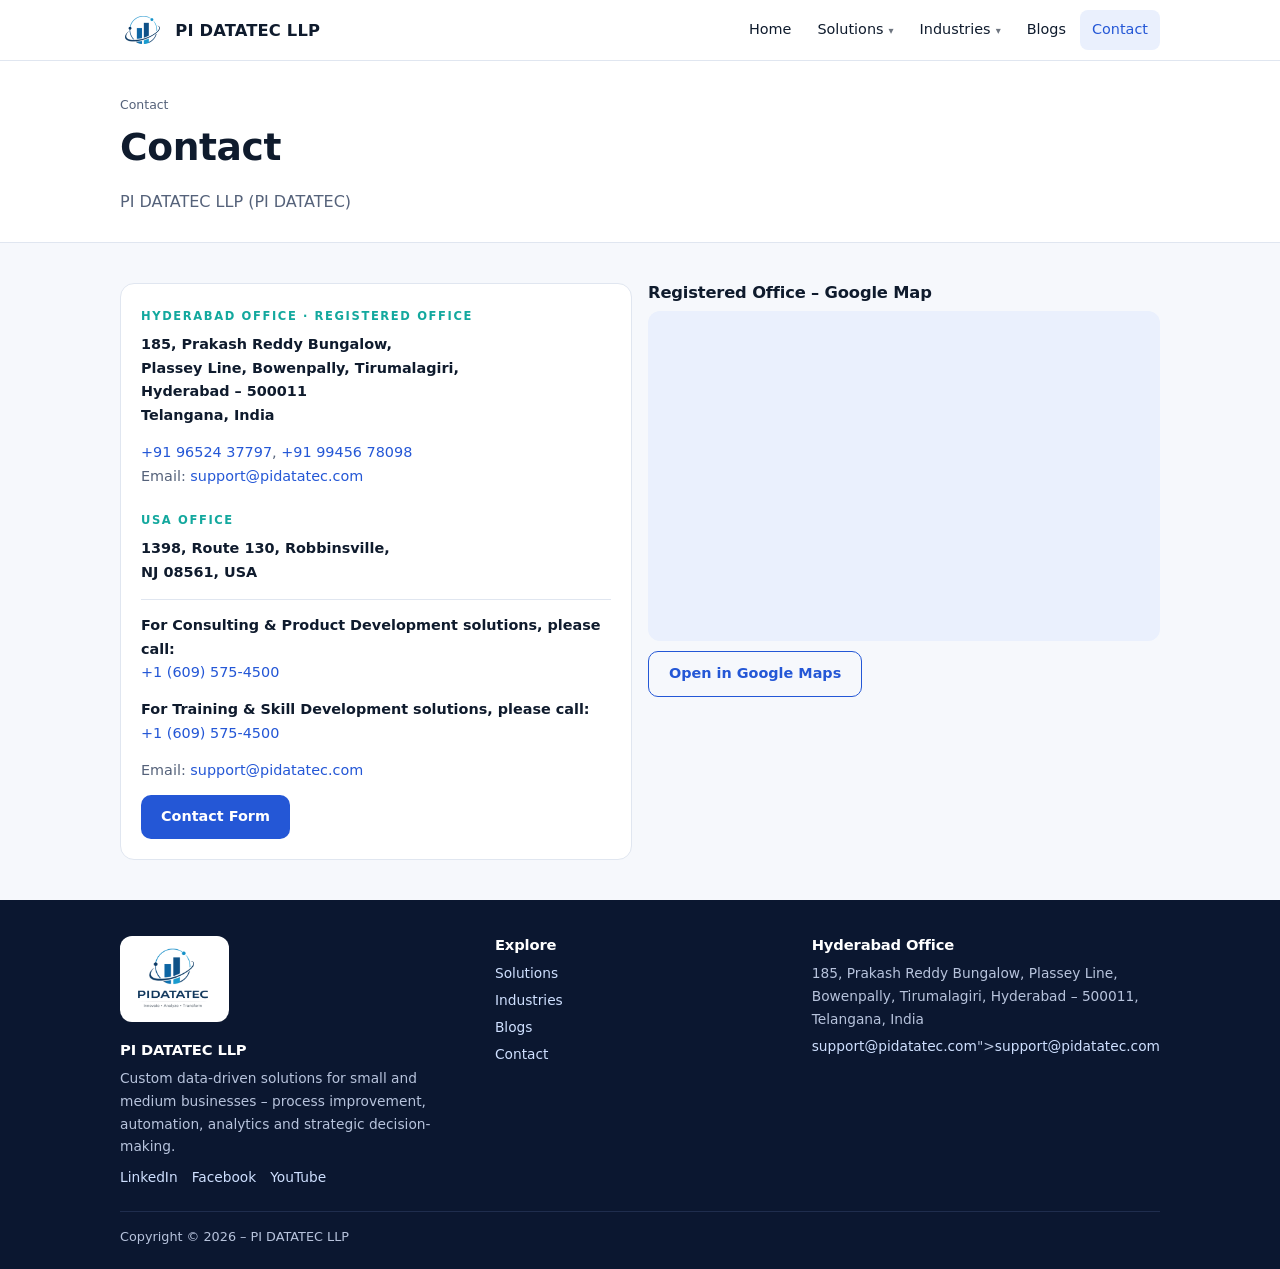
==== contact.html @ b5509ce9 "Multi-page structure with external CSS, JS" ====
<!DOCTYPE html>
<html lang="en">
<head>
    <meta charset="UTF-8">
    <meta name="viewport" content="width=device-width, initial-scale=1.0">
    <title>Contact | PI DATATEC</title>
    <link rel="stylesheet" href="css/style.css">
</head>
<body>

    <header><div class="wrap bar">
<a class="logo" href="#home" aria-label="PI DATATEC LLP – Home"><img src="[data-uri]" alt="" width="38" height="30">PI DATATEC LLP</a>
<button id="mb" aria-label="Menu" aria-expanded="false">☰ Menu</button>
<nav id="nav" aria-label="Main"><ul>
<li><a href="index.html">Home</a></li>
<li class="has"><a href="services.html#solutions">Solutions</a><ul>
 <li><a href="#consulting">Consulting</a></li>
 <li class="has"><a href="services.html">Products</a><ul>
  <li class="has"><a href="services.html">Healthcare</a><ul><li><a href="#hsim-2d">HSIM-2D</a></li></ul></li>
 </ul></li>
</ul></li>
<li class="has"><a href="industries.html#industries">Industries</a><ul>
 <li><a href="industries.html">Healthcare &amp; Lifesciences</a></li>
 <li><a href="industries.html">Manufacturing</a></li>
 <li><a href="industries.html">Food &amp; Beverage</a></li>
 <li><a href="industries.html">Real Estate</a></li>
 <li class="has"><a href="industries.html">Cross Industry Expertise</a><ul><li><a href="industries.html">Supply Chain (All Domains)</a></li></ul></li>
</ul></li>
<li><a href="blog">Blogs</a></li>
<li><a href="contact.html">Contact</a></li>
</ul></nav>
</div></header>



<main id="app">

    <section style="background:#131f36; padding:40px 0; border-bottom:1px solid #263650;">
        <div class="wrap">
            <p style="color:#91b5e8; margin-bottom:12px;">Contact</p>
            <h1 style="font-size:42px; margin-bottom:18px;">Contact</h1>
            <p style="color:#91b5e8; font-size:18px;">
                PI DATATEC LLP (PI DATATEC)
            </p>
        </div>
    </section>

    <section class="sec">
        <div class="wrap">
            <div class="grid g2">

                <div class="card ct">
                    <span class="eyebrow">Hyderabad Office · Registered Office</span>

                    <p>
                        <b>
                            185, Prakash Reddy Bungalow,<br>
                            Plassey Line, Bowenpally, Tirumalagiri,<br>
                            Hyderabad – 500011<br>
                            Telangana, India
                        </b>
                    </p>

                    <p>
                        +91 96524 37797, +91 99456 78098<br>
                        Email:
                        <a href="mailto:support@pidatatec.com">support@pidatatec.com</a>
                    </p>

                    <span class="eyebrow">USA Office</span>

                    <p>
                        <b>
                            1398, Route 130, Robbinsville,<br>
                            NJ 08561, USA
                        </b>
                    </p>

                    <hr>

                    <p>
                        <b>For Consulting &amp; Product Development solutions, please call:</b><br>
                        +1 (609) 575-4500
                    </p>

                    <p>
                        <b>For Training &amp; Skill Development solutions, please call:</b><br>
                        +1 (609) 575-4500
                    </p>

                    <p>
                        Email:
                        <a href="mailto:support@pidatatec.com">support@pidatatec.com</a>
                    </p>

                    <a class="btn"
                       href="https://docs.google.com/forms/d/e/1FAIpQLSeUiw18XL8_y3Q1TGLeaWecY7NEmeWrzcXbZwNrRl00Z0Dn8A/viewform"
                       target="_blank" rel="noopener">
                        Contact Form
                    </a>
                </div>

              
<div>
    <h3>Registered Office – Google Map</h3>

    <iframe
        src="https://maps.google.com/maps?q=185%20Prakash%20Reddy%20Bungalow%20Bowenpally%20Hyderabad&t=&z=5&ie=UTF8&iwloc=&output=embed"
        width="100%"
        height="380"
        style="border:0; border-radius:14px;"
        allowfullscreen
        loading="lazy"
        referrerpolicy="no-referrer-when-downgrade">
    </iframe>

    <p style="margin-top:10px">
        <a class="btn o"
           href="https://www.google.com/maps/search/?api=1&query=185+Prakash+Reddy+Bungalow+Bowenpally+Hyderabad"
           target="_blank" rel="noopener">
            Open in Google Maps
        </a>
    </p>
</div>


            </div>
        </div>
    </section>
</main>



    <footer><div class="wrap">
<div class="fg">
<div><div class="fl"><img src="[data-uri]" alt="PI DATATEC logo"></div><h4>PI DATATEC LLP</h4><p>Custom data-driven solutions for small and medium businesses – process improvement, automation, analytics and strategic decision-making.</p>
<div class="soc"><a href="https://www.linkedin.com/company/pi-datatec-llp" target="_blank" rel="noopener">LinkedIn</a><a href="https://www.facebook.com/PI DATATEC" target="_blank" rel="noopener">Facebook</a><a href="https://www.youtube.com/@PI DATATEC" target="_blank" rel="noopener">YouTube</a></div></div>
<div><h4>Explore</h4><p><a href="#solutions">Solutions</a></p><p><a href="#industries">Industries</a></p><p><a href="#blogs">Blogs</a></p><p><a href="#contact">Contact</a></p></div>
<div><h4>Hyderabad Office</h4><p>185, Prakash Reddy Bungalow, Plassey Line, Bowenpally, Tirumalagiri, Hyderabad – 500011, Telangana, India</p><p>support@pidatatec.com</p></div>
</div>
<div class="cp">Copyright © 2026 – PI DATATEC LLP</div>
</div></footer>

    <script src="js/main.js"></script>
</body>
</html>
---- css/style.css ----
:root{--bg:#f6f8fc;--sf:#fff;--ink:#0f1b2d;--mut:#55627a;--br:#2457d6;--br2:#13a89e;--ln:#e0e6f0;--soft:#eaf0fd;--hero:linear-gradient(135deg,#0d2250,#1b4fc4 60%,#13a89e);
--hf:'Manrope','Segoe UI',system-ui,sans-serif;--bf:'Inter','Segoe UI',system-ui,-apple-system,sans-serif;
box-sizing:border-box;padding-top:env(safe-area-inset-top,0px);padding-bottom:env(safe-area-inset-bottom,0px)}
@media (prefers-color-scheme:dark){:root:not([data-theme="light"]){--bg:#0b1322;--sf:#121c31;--ink:#e8eefb;--mut:#9aa8c2;--br:#7ba0ff;--br2:#3fd0c4;--ln:#22304a;--soft:#17243f;color-scheme:dark}}
:root[data-theme="dark"]{--bg:#0b1322;--sf:#121c31;--ink:#e8eefb;--mut:#9aa8c2;--br:#7ba0ff;--br2:#3fd0c4;--ln:#22304a;--soft:#17243f;color-scheme:dark}
html{scroll-padding-top:calc(env(safe-area-inset-top,0px) + 70px);scroll-behavior:smooth}
*,*::before,*::after{box-sizing:border-box}
body{margin:0;background:var(--bg);color:var(--ink);font:400 15px/1.65 var(--bf);-webkit-font-smoothing:antialiased}
body::before{content:"";position:fixed;inset:0 0 auto;height:env(safe-area-inset-top,0px);background:var(--sf);z-index:60}
a{color:var(--br);text-decoration:none}a:hover{text-decoration:underline}
h1,h2,h3,h4{font-family:var(--hf);line-height:1.25;margin:0 0 .5em;letter-spacing:-.01em}
h1{font-size:clamp(1.7rem,3.4vw,2.35rem);font-weight:800}h2{font-size:1.4rem;font-weight:700}h3{font-size:1.02rem;font-weight:700}h4{font-size:.92rem;font-weight:700}
p{margin:0 0 .9em;color:var(--mut)}
.wrap{max-width:1080px;margin:0 auto;padding:0 20px}
header{position:sticky;top:env(safe-area-inset-top,0px);z-index:50;background:var(--sf);border-bottom:1px solid var(--ln)}
.bar{display:flex;align-items:center;justify-content:space-between;height:60px}
.logo{display:flex;align-items:center;gap:10px;font:800 1.02rem var(--hf);color:var(--ink);letter-spacing:.01em}
.logo:hover{text-decoration:none}.logo img{height:34px;width:auto;display:block;background:#fff;border-radius:8px;padding:3px 5px}.logo i{width:32px;height:32px;border-radius:9px;background:var(--hero);color:#fff;display:grid;place-items:center;font:700 1.15rem Georgia,serif;font-style:normal}
nav ul{list-style:none;margin:0;padding:0}
nav>ul{display:flex;gap:2px}
nav li{position:relative}
nav a{display:block;padding:8px 12px;color:var(--ink);font-weight:500;font-size:.9rem;border-radius:8px;white-space:nowrap}
nav a:hover,nav a.on{background:var(--soft);color:var(--br);text-decoration:none}
nav .has>a::after{content:"▾";margin-left:5px;font-size:.7em;opacity:.6}
nav ul ul{display:none;position:absolute;top:100%;left:0;min-width:230px;background:var(--sf);border:1px solid var(--ln);border-radius:12px;padding:6px;box-shadow:0 12px 30px rgba(10,25,60,.14)}
nav ul ul ul{top:-7px;left:100%}
nav ul ul .has>a::after{content:"▸";float:right}
nav li:hover>ul,nav li:focus-within>ul{display:block}
#mb{display:none;background:none;border:1px solid var(--ln);color:var(--ink);border-radius:8px;padding:6px 11px;font:500 .9rem var(--bf);cursor:pointer}
.hero{background:var(--hero);color:#fff;padding:54px 0 50px;position:relative;overflow:hidden}
.hero .wrap{display:flex;align-items:center;justify-content:space-between;gap:36px}.hero .tx{flex:1}.lg{flex:0 0 250px;background:#fff;border-radius:18px;padding:14px;box-shadow:0 14px 40px rgba(5,15,40,.35)}.lg img{width:100%;height:auto;display:block}
.fl{background:#fff;border-radius:12px;padding:8px 12px;display:inline-block;margin-bottom:12px}.fl img{height:70px;width:auto;display:block}
.hero h1{color:#fff;max-width:720px}.hero p{color:#dbe6ff;max-width:700px;font-size:1rem}
.eyebrow{display:inline-block;font:700 .72rem var(--hf);letter-spacing:.14em;text-transform:uppercase;color:var(--br2);margin-bottom:10px}
.hero .eyebrow{color:#9cf0e8}
.chips{display:flex;flex-wrap:wrap;gap:8px;margin-top:18px}
.chip{padding:5px 13px;border-radius:99px;font-size:.82rem;font-weight:500;background:rgba(255,255,255,.14);border:1px solid rgba(255,255,255,.28);color:#fff}
.chip:hover{background:rgba(255,255,255,.24);text-decoration:none}
.chips.d .chip{background:var(--soft);border-color:var(--ln);color:var(--br)}
.sec{padding:40px 0}.sec.alt{background:var(--sf);border-block:1px solid var(--ln)}
.ph{padding:34px 0 26px;background:var(--sf);border-bottom:1px solid var(--ln)}
.ph p{max-width:760px;font-size:1rem;margin:0}
.crumb{font-size:.78rem;color:var(--mut);margin-bottom:8px}
.grid{display:grid;gap:16px}.g2{grid-template-columns:repeat(2,1fr)}.g3{grid-template-columns:repeat(3,1fr)}.g4{grid-template-columns:repeat(4,1fr)}
.card{background:var(--sf);border:1px solid var(--ln);border-radius:14px;padding:20px}
.sec.alt .card{background:var(--bg)}
a.card{display:block;color:inherit;transition:transform .15s,border-color .15s}a.card:hover{transform:translateY(-2px);border-color:var(--br);text-decoration:none}
.card p:last-child{margin:0}
.ic{width:38px;height:38px;border-radius:10px;background:var(--soft);display:grid;place-items:center;font-size:1.15rem;margin-bottom:12px}
ul.l{list-style:none;padding:0;margin:0}
ul.l li{position:relative;padding:3px 0 3px 20px;color:var(--mut);font-size:.9rem}
ul.l li::before{content:"";position:absolute;left:2px;top:.85em;width:7px;height:7px;border-radius:50%;background:var(--br2)}
.imp{margin-top:14px;padding:10px 14px;border-radius:10px;background:var(--soft);color:var(--ink);font-size:.88rem}
.btn{display:inline-block;padding:10px 20px;border-radius:10px;background:var(--br);color:#fff;font-weight:600;font-size:.9rem}
.btn:hover{text-decoration:none;filter:brightness(1.08)}.btn.o{background:none;border:1px solid var(--br);color:var(--br)}
.hero .btn{background:#fff;color:#0d2250}
.mv{display:grid;grid-template-columns:1.3fr 1fr;gap:16px}
.pill{font:700 1.5rem var(--hf);color:var(--br);margin-bottom:6px}
.cta{background:var(--hero);color:#fff;border-radius:16px;padding:30px;text-align:center}
.cta h2{color:#fff}.cta p{color:#dbe6ff;max-width:560px;margin:0 auto 16px}.cta .btn{background:#fff;color:#0d2250}
.map{border:0;width:100%;height:330px;border-radius:12px;background:var(--soft);display:block}
.ct{font-size:.9rem;color:var(--mut)}.ct b{color:var(--ink)}
.step{counter-increment:s}.step h3::before{counter-increment:none;content:counter(s) ". "}
.steps{counter-reset:s}
.art{max-width:760px}.art p,.art li{color:var(--ink);font-size:.95rem}.art img{max-width:100%;height:auto;border-radius:10px}.art h2,.art h3,.art h4{margin-top:1.4em}.meta{font-size:.8rem;color:var(--mut);margin-bottom:14px}.tg{display:inline-block;margin:0 6px 6px 0;padding:2px 10px;border-radius:99px;background:var(--soft);color:var(--br);font-size:.75rem}
footer{background:#0b1730;color:#b7c3dc;padding:36px 0 22px;font-size:.86rem}
footer a{color:#cfe0ff}footer h4{color:#fff;margin-bottom:8px}footer p{color:#b7c3dc;margin:0 0 4px}
.fg{display:grid;grid-template-columns:1.2fr 1fr 1fr;gap:26px}
.soc{display:flex;gap:14px;margin-top:8px}
.cp{border-top:1px solid #1f2d4d;margin-top:22px;padding-top:14px;font-size:.8rem}
@media(max-width:860px){
#mb{display:block}
nav{display:none;position:absolute;top:100%;left:0;right:0;background:var(--sf);border-bottom:1px solid var(--ln);max-height:78vh;overflow:auto;padding:8px 14px}
nav.open{display:block}nav>ul{flex-direction:column}
nav ul ul,nav ul ul ul{display:block;position:static;border:0;box-shadow:none;padding:0 0 0 14px;min-width:0}
nav .has>a::after{display:none}
.g2,.g3,.g4,.mv,.fg{grid-template-columns:1fr}
.hero .wrap{flex-direction:column;align-items:flex-start}.lg{flex-basis:auto;width:190px}
}
@media(min-width:861px) and (max-width:1000px){.g4{grid-template-columns:repeat(2,1fr)}.g3{grid-template-columns:repeat(2,1fr)}}
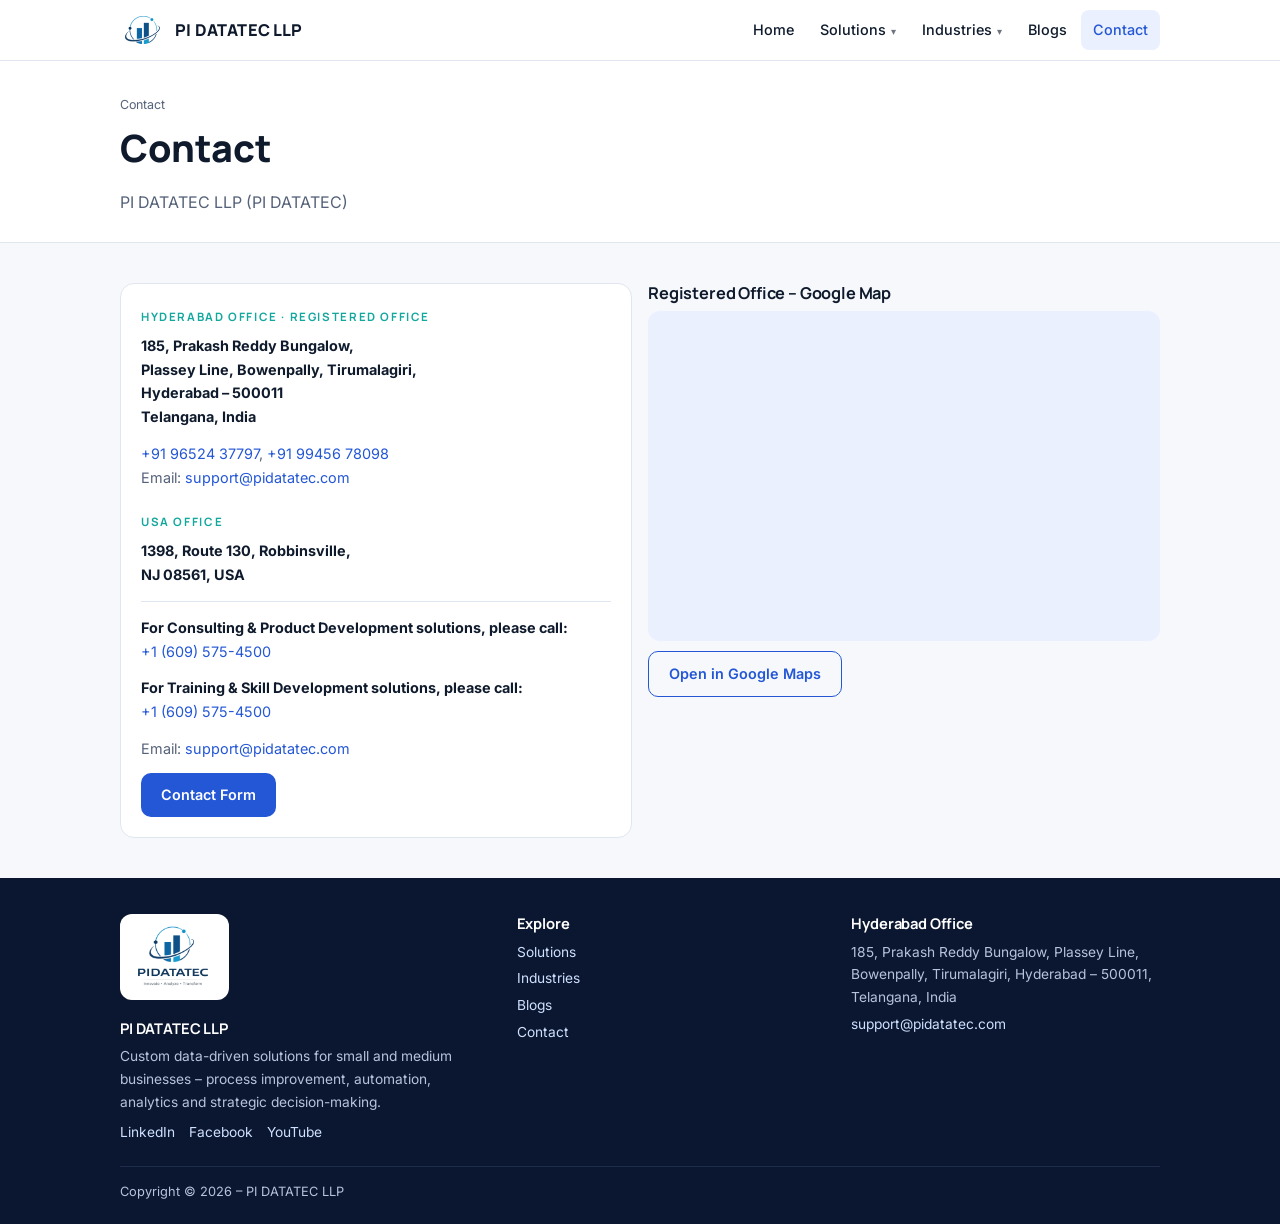
==== commit de331026: "CORRECTED THE ISSUES" ====
--- a/contact.html
+++ b/contact.html
@@ -9,24 +9,24 @@
 <body>
 
     <header><div class="wrap bar">
-<a class="logo" href="#home" aria-label="PI DATATEC LLP – Home"><img src="[data-uri]" alt="" width="38" height="30">PI DATATEC LLP</a>
+<a class="logo" href="index.html" aria-label="PI DATATEC LLP – Home"><img src="[data-uri]" alt="" width="38" height="30">PI DATATEC LLP</a>
 <button id="mb" aria-label="Menu" aria-expanded="false">☰ Menu</button>
 <nav id="nav" aria-label="Main"><ul>
 <li><a href="index.html">Home</a></li>
 <li class="has"><a href="services.html#solutions">Solutions</a><ul>
- <li><a href="#consulting">Consulting</a></li>
- <li class="has"><a href="services.html">Products</a><ul>
-  <li class="has"><a href="services.html">Healthcare</a><ul><li><a href="#hsim-2d">HSIM-2D</a></li></ul></li>
+ <li><a href="services.html#consulting">Consulting</a></li>
+ <li class="has"><a href="services.html#products">Products</a><ul>
+  <li class="has"><a href="services.html#healthcare">Healthcare</a><ul><li><a href="services.html#hsim-2d">HSIM-2D</a></li></ul></li>
  </ul></li>
 </ul></li>
 <li class="has"><a href="industries.html#industries">Industries</a><ul>
- <li><a href="industries.html">Healthcare &amp; Lifesciences</a></li>
- <li><a href="industries.html">Manufacturing</a></li>
- <li><a href="industries.html">Food &amp; Beverage</a></li>
- <li><a href="industries.html">Real Estate</a></li>
- <li class="has"><a href="industries.html">Cross Industry Expertise</a><ul><li><a href="industries.html">Supply Chain (All Domains)</a></li></ul></li>
+ <li><a href="industries.html#healthcare-lifesciences">Healthcare &amp; Lifesciences</a></li>
+ <li><a href="industries.html#manufacturing">Manufacturing</a></li>
+ <li><a href="industries.html#food-beverage">Food &amp; Beverage</a></li>
+ <li><a href="industries.html#real-estate">Real Estate</a></li>
+ <li class="has"><a href="industries.html#cross-industry">Cross Industry Expertise</a><ul><li><a href="industries.html#supply-chain">Supply Chain (All Domains)</a></li></ul></li>
 </ul></li>
-<li><a href="blog">Blogs</a></li>
+<li><a href="index.html#blogs">Blogs</a></li>
 <li><a href="contact.html">Contact</a></li>
 </ul></nav>
 </div></header>
@@ -135,8 +135,8 @@
 <div class="fg">
 <div><div class="fl"><img src="[data-uri]" alt="PI DATATEC logo"></div><h4>PI DATATEC LLP</h4><p>Custom data-driven solutions for small and medium businesses – process improvement, automation, analytics and strategic decision-making.</p>
 <div class="soc"><a href="https://www.linkedin.com/company/pi-datatec-llp" target="_blank" rel="noopener">LinkedIn</a><a href="https://www.facebook.com/PI DATATEC" target="_blank" rel="noopener">Facebook</a><a href="https://www.youtube.com/@PI DATATEC" target="_blank" rel="noopener">YouTube</a></div></div>
-<div><h4>Explore</h4><p><a href="#solutions">Solutions</a></p><p><a href="#industries">Industries</a></p><p><a href="#blogs">Blogs</a></p><p><a href="#contact">Contact</a></p></div>
-<div><h4>Hyderabad Office</h4><p>185, Prakash Reddy Bungalow, Plassey Line, Bowenpally, Tirumalagiri, Hyderabad – 500011, Telangana, India</p><p>support@pidatatec.com</p></div>
+<div><h4>Explore</h4><p><a href="services.html#solutions">Solutions</a></p><p><a href="industries.html#industries">Industries</a></p><p><a href="index.html#blogs">Blogs</a></p><p><a href="contact.html">Contact</a></p></div>
+<div><h4>Hyderabad Office</h4><p>185, Prakash Reddy Bungalow, Plassey Line, Bowenpally, Tirumalagiri, Hyderabad – 500011, Telangana, India</p><p><a href="mailto:support@pidatatec.com">support@pidatatec.com</a></p></div>
 </div>
 <div class="cp">Copyright © 2026 – PI DATATEC LLP</div>
 </div></footer>
--- a/css/style.css
+++ b/css/style.css
@@ -1,3 +1,5 @@
+@import url("https://fonts.googleapis.com/css2?family=Inter:wght@400;500&family=Manrope:wght@600;700;800&display=swap");
+
 :root{--bg:#f6f8fc;--sf:#fff;--ink:#0f1b2d;--mut:#55627a;--br:#2457d6;--br2:#13a89e;--ln:#e0e6f0;--soft:#eaf0fd;--hero:linear-gradient(135deg,#0d2250,#1b4fc4 60%,#13a89e);
 --hf:'Manrope','Segoe UI',system-ui,sans-serif;--bf:'Inter','Segoe UI',system-ui,-apple-system,sans-serif;
 box-sizing:border-box;padding-top:env(safe-area-inset-top,0px);padding-bottom:env(safe-area-inset-bottom,0px)}
